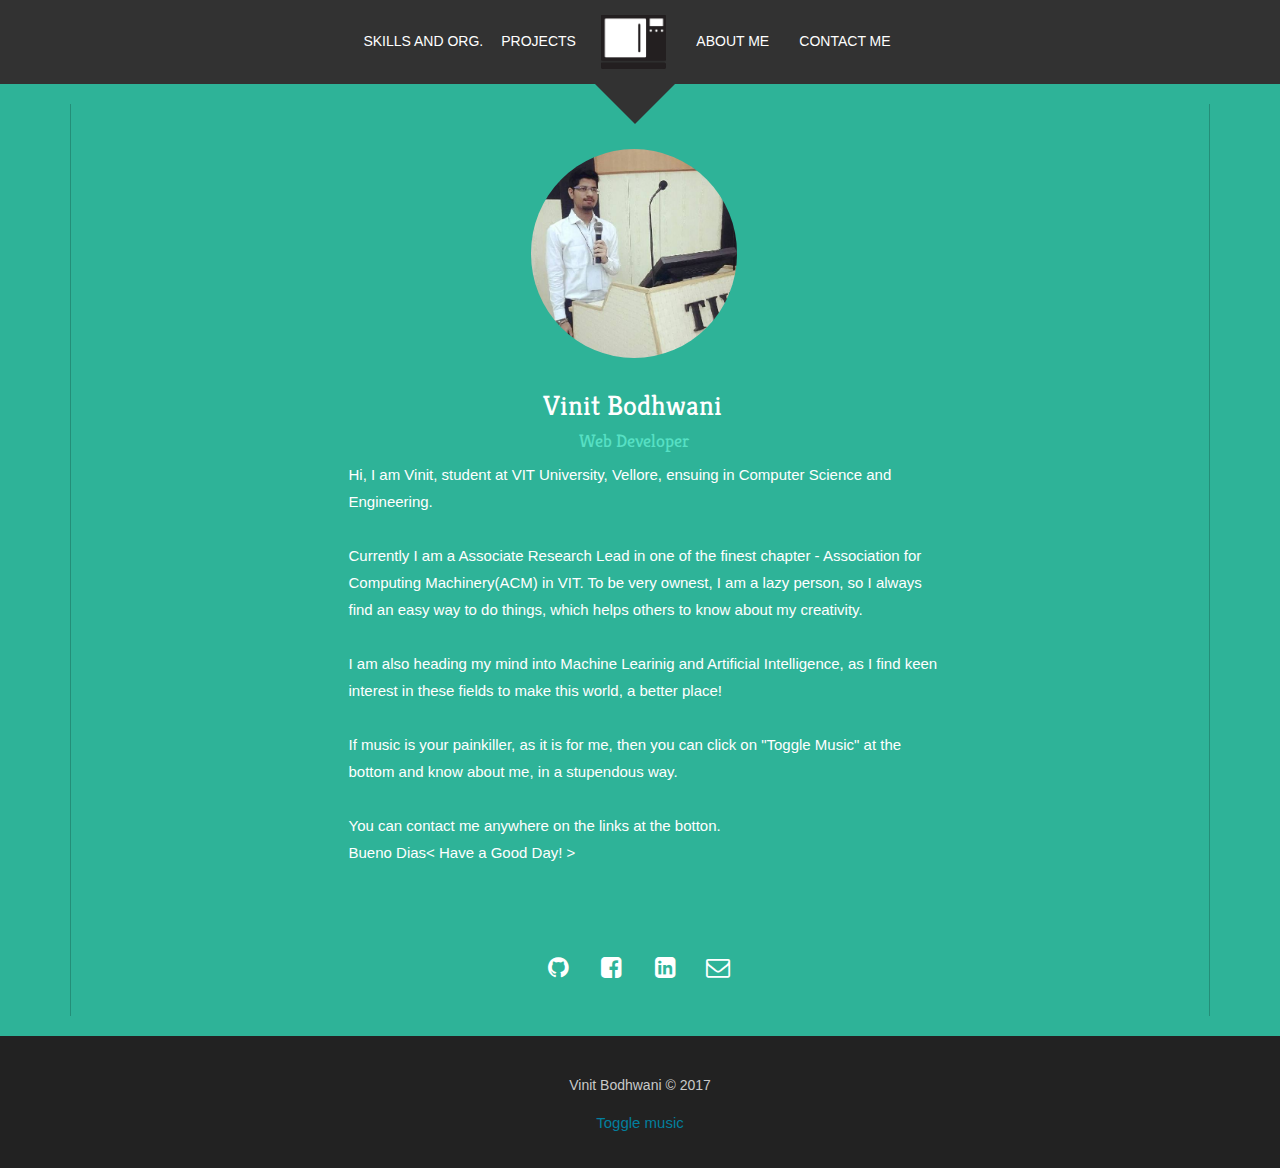
==== index.html @ ac650887 "Script updated" ====
<!DOCTYPE HTML>
<html>
<head>
<title>Vinit Bodhwani</title>
<!-- Bootstrap -->
<link href="css/bootstrap.min.css" rel='stylesheet' type='text/css' />
<link href="css/bootstrap.css" rel='stylesheet' type='text/css' />
<meta name="viewport" content="width=device-width, initial-scale=1">
<meta name="description" content="Vinit Bodhwani is a web developer currently persuing B.Tech degree of CSE in VIt, Vellore .">
<meta name="author" content="Vinit Bodhwani">
<link rel="shortcut icon" href="images/logo.png">

<link href='http://fonts.googleapis.com/css?family=Kreon:300,400,700' rel='stylesheet' type='text/css'>
<link href="css/style.css" rel="stylesheet" type="text/css" media="all" />
<link href="css/equalizer.css" rel="stylesheet" type="text/css" media="all" />
<link rel="stylesheet" href="https://www.w3schools.com/w3css/4/w3.css">

<script type="text/javascript" src="js/jquery.min.js"></script>

<!--Scaling script-->
<script>
	$(function() {
		var pull 		= $('#pull');
			menu 		= $('nav ul');
			menuHeight	= menu.height();
		$(pull).on('click', function(e) {
			e.preventDefault();
			menu.slideToggle();
		});
		$(window).resize(function(){
    		var w = $(window).width();
    		if(w > 320 && menu.is(':hidden')) {
    			menu.removeAttr('style');
    		}
		});
	});
</script>

<!--font-Awesome-->
<link rel="stylesheet" href="fonts/css/font-awesome.min.css">
<!--font-Awesome-->

</head>
<body style="background: #222222;">
<div class="header_bg" id="home"><!-- start header -->
<div class="container">
	<div class="row header text-center specials">
		<div class="h_logo">
			<a href="index.html"><img src="images/logo.png" alt="" class="responsive"/></a>
		</div>
		<nav class="top-nav">
			<ul class="top-nav nav_list">
				<li><a style="margin-left: -40%" href="organizations.html" target="_blank">Skills and Org.</a></li>
				<li><a style="margin-left: -90%" href="projects.html" target="_blank">Projects</a></li>
				<li style="margin-left: -3%"class="logo page-scroll"><a title="MicrowaveSam" href="index.html"><img src="images/logo.png" alt="" class="responsive"/></a></li>
				<li><a href="about.html" target="_blank">About Me</a></li>
				<li class="page-scroll"><a href="contact.html" target="_blank">Contact Me</a></li>
			</ul>
			<a href="#" id="pull"><img src="images/nav-icon.png" title="menu" /></a>
		</nav>
		<div class="clearfix"></div>
	</div>
</div>
</div>

<div class="main_bg"  id="about"><!-- start about us -->
<div class="container">
	<div class="row about">
	<br>
		<div class="col-md-7 about_text" style="float: none; margin: 0 auto; padding-left: % ">
			<img class="w3-circle" style="width:34%; margin-left: 32%" margin="cent" alt="Vinit Bodhwani" src="images/profile.jpg"><br><br>
			<h3 style="margin-left: 34%">Vinit Bodhwani</h3>
			<h4 style="padding-left: 40%">Web Developer </h4>
			<p style="padding-left: 2%; font-size: 100%">Hi, I am Vinit, student at VIT University, Vellore, ensuing in Computer Science and Engineering.<br><br>
			Currently I am a Associate Research Lead in one of the finest chapter - Association for Computing Machinery(ACM) in VIT.
			To be very ownest, I am a lazy person, so I always find an easy way to do things, which helps others to know about my creativity.<br><br>
			I am also heading my mind into Machine Learinig and Artificial Intelligence, as I find keen interest in these fields to make this world, a better place!<br><br>
			If music is your painkiller, as it is for me, then you can click on "Toggle Music" at the bottom and know about me, in a stupendous way.<br><br>
			  You can contact me anywhere on the links at the botton. <br>Bueno Dias< Have a Good Day! ></p>


			<div  class="soc_icons navbar-center" style="margin-top: 5rem;">
				<ul class="list-unstyled text-center">
					<li><a href="https://github.com/bodhwani" target="_blank"><i class="fa fa-github"></i></a></li>
					<!-- <li><a href="https://www.youtube.com/user/microwavesam" target="_blank"><i class="fa fa-youtube-play"></i></a></li> -->
					<li><a href="https://www.facebook.com/profile.php?id=100009652089796" target="_blank"><i class="fa fa-facebook-square"></i></a></li>
					<li><a href="https://www.linkedin.com/in/vinit-bodhwani-1916a7112/" target="_blank"><i class="fa fa-linkedin-square"></i></a></li>
					<li><a href="mailto:vinitbodhwani123@gmail.com" target="_blank"><i class="fa fa-envelope-o"></i></a></li>
				</ul>	
			</div>
		</div>
	</div>
</div>
</div>

<div style="line-height: 1px;" class="footer1_bg"><!-- start footer1 -->
	<div class="container">
		<div class="row  footer">
			<div class="copy text-center">
				<br><p>Vinit Bodhwani © 2017</p>
				<div style="padding-top:%" class="bar-c">
					<div id="bar-1" class="bar"></div>
					<div id="bar-2" class="bar"></div>
					<div id="bar-3" class="bar"></div>
					<div id="bar-4" class="bar"></div>
					<div id="bar-5" class="bar"></div>
					<div id="bar-6" class="bar"></div>
				</div>
				<audio id="background_audio" autoplay loop>
					<source src="docs/wii.mp3" type="audio/mpeg">
				</audio>
				<br><br><br><br><br><br><br><br><br><br><br><br><br><br><br><br><br><br><br><br><br><br><br><br><br>
				<a href="#noscroll" id="mute" style="color: #037f9e;" >Toggle music</a>

			</div>
		</div>		
	</div>
</div>

<!--Google Analytics script-->
<script>
  (function(i,s,o,g,r,a,m){i['GoogleAnalyticsObject']=r;i[r]=i[r]||function(){
  (i[r].q=i[r].q||[]).push(arguments)},i[r].l=1*new Date();a=s.createElement(o),
  m=s.getElementsByTagName(o)[0];a.async=1;a.src=g;m.parentNode.insertBefore(a,m)
  })(window,document,'script','https://www.google-analytics.com/analytics.js','ga');

  ga('create', 'UA-100419481-1', 'auto');
  ga('send', 'pageview');

</script>

<script type="text/javascript" src="js/mute.js"></script>

</body>
</html>
---- css/style.css ----
@font-face {
     font-family: 'open_sansregular';
      src:url('../fonts/OpenSans-Regular-webfont.ttf') format('truetype');
}
body {
	font-family: 'open_sansregular';
	background:#ffffff;
	font-size: 100%;
}
/* start header */
.header_bg{
	background: #323232;
}
.h_logo{
	display: none;
}
/* top-nav */
.top-nav:before,.top-nav:after {
    content: " ";
    display: table;
}
.top-nav:after {
    clear: both;
}
.top-nav {
    *zoom: 1;
    margin: 0;
}
nav {
	width: 100%;
	position: relative;
}
nav ul {
	padding: 0;
	text-align:center;
}
nav li {
	display: inline-block;
	margin: 10px 8px;
}
nav li.active a,nav li  a:hover{
	text-decoration:none;
	color: #2EB398;
}
nav li  a {
	color: #fff;
	display: block;
	text-align: center;
	text-decoration: none;
	padding: 5px;
	text-transform: uppercase;
	font-size: 14px;
	-webkit-transition: all 0.3s ease-in-out;
	-moz-transition: all 0.3s ease-in-out;
	-o-transition: all 0.3s ease-in-out;
	transition: all 0.3s ease-in-out;
}
nav a#pull {
	display: none;
}
.specials {
	position: relative;
}
.specials:after {
	content: '';
	position: absolute;
	width: 0;
	height: 0;
	border: 40px solid #323232;
	border-bottom: 0 solid rgba(0, 0, 0, 0)!important;
	border-right: 40px solid rgba(0, 0, 0, 0)!important;
	border-left: 40px solid rgba(0, 0, 0, 0)!important;
	left: 50%;
	bottom: -40px;
	margin-left: -45px;
}
/*Styles for screen 600px and lower*/
@media screen and (max-width: 768px) {
	nav { 
  		height: auto;
  	}
  	nav ul {
  		width: 100%;
  		display: block;
  		height: auto;
  	}
  	nav li {
  		text-align:left;
  		width: 100%;
  		position: relative;
  		margin: 0;
  	}
  	nav li a {
		border-top: 1px solid #242424;
	}
	nav li:last-child a {
		border-bottom: 1px solid #242424;
		margin-bottom: 20px;		
	}

  	nav a {
	  	text-align: left;
	  	width: 100%;
	  	text-indent: 25px;
  	}
}
/* start slider */
.slider_bg{
	background: #ffffff;
}
.list_imgs li{
	display: block;
}
.list_imgs li img{
	display: inline-block !important;
		margin:60px 0;
}
.wmuSlider {
	height: 100% !important;
	position: relative;
	overflow: hidden;
}
.wmuSlider .wmuSliderWrapper article {
	text-align: center;
	height: 100%;
}
.wmuSlider .wmuSliderWrapper article img {
	max-width: 100%;
	width: auto;
	height: auto;
	display:block;
}
.wmuSliderPagination {
	z-index: 2;
	position: absolute;
	left: 15px;
	bottom: 2%;
	margin: 0;
	padding: 0;
}
.wmuSliderPagination li {
	margin: 0 10px 10px 0;
	list-style-type: none;
	float: left;
}
.wmuSliderPagination a {
	display: block;
	text-indent: -9999px;
	width: 10px;
	height: 10px;
	background:#292929;
	border:1px solid #303030;
	border-radius: 20px;
	-webkit-border-radius: 20px;
	-moz-border-radius: 20px;
	-o-border-radius: 20px;
}
.wmuSliderPagination a.wmuActive {
	background:#2EB398;
	border: 1px solid #24A78C;
}
.slider_text{
	width:50%;
	margin:0 auto;
	text-align: center;
}
.slider_text h2{
	font-family: 'open_sansregular'; 
	text-transform: uppercase;
	color: #202020;
	font-size: 3em;
	padding: 4% 0 4%;
}
.wmu_btn a{
	font-size: 13px;
	text-transform:uppercase;
	color:#191919;
	border: 1px solid #101010;
	padding: 15px 40px;
	display: inline-block;
	border-radius: 2px;
	-webkit-border-radius: 2px;
	-moz-border-radius: 2px;
	-o-border-radius: 2px;
	-webkit-transition: color .2s linear,background .2s linear;
	-moz-transition: color .2s linear,background .2s linear;
	-o-transition: color .2s linear,background .2s linear;
	transition: color .2s linear,background .2s linear;
}
.wmu_btn a:hover{
	border: 1px solid #C55151;
	background: #EA6060;
	color: #ffffff;
}
/* start about us */
.main_bg{
	background: #2EB398;
}
.about{
	margin:20px 0;
	padding: 2% 2%;
	border-left: 1px solid #248E78;
	border-right: 1px solid #248E78;
}
.about_img img{
	width: 100%;
}
.about_text h3{
	font-family: 'Kreon', serif;
	font-size: 28px;
	color: #ffffff;
	text-transform: capitalize;
}
.about_text h4{
	font-family: 'Kreon', serif;
	font-size: 18px;
	color: #57E0C4;
	text-transform: capitalize;
}
.about_text p{
	font-size: 13px;
	color: #ffffff;
	line-height: 1.8em;
}
/* start soc_icons */
.soc_icons ul{
	margin-bottom: 0;
}
.soc_icons ul li{
	display:inline-block;
	margin-left: -3px;
}
.soc_icons ul li a{
	color:#ffffff;
	font-size: 24px;
	display: block;
}
.soc_icons ul li a i{
	line-height: 52px;
	width: 52px;
	height: 52px;	
	-webkit-transition: all 0.3s ease-in-out;
	-moz-transition: all 0.3s ease-in-out;
	-o-transition: all 0.3s ease-in-out;
	transition: all 0.3s ease-in-out;
}
.soc_icons ul li a i.fa-github-square {
	background: #0D2636;
}
.soc_icons ul li a i.fa-youtube-play {
	background: #e52d27;
}
.soc_icons ul li a i.fa-facebook {
	background: #3660A0;
}
.soc_icons ul li a i.fa-twitter {
	background: #2CAAE1;
}
.soc_icons ul li a i.fa-google-plus {
	background: #DD5644;
}
.soc_icons ul li a i.fa-pinterest {
	background: #CC2B27;
}
.soc_icons ul li a i.fa-linkedin {
	background: #0A6C9B;
}
.soc_icons ul li a i.fa-dribbble {
	background: #EF558F;
}
.soc_icons ul li a i.fa-get-pocket {
	background: #3FA9F5
}
.soc_icons ul li a i:hover{
	background: #323232;
}
/* start footer */
.footer_bg{
	background: #353535;
	
}
.footer{
	padding: 4%;
}
.contact_left h3{
	font-family: 'Kreon', serif;
	font-size: 24px;
	color: #ffffff;
	text-transform: capitalize;
}
.contact_left p{
	font-size: 14px;
	color: #999999;
	line-height: 1.5em;
}
.contact_left form input[type="text"],.contact_left form textarea{
	font-family: 'open_sansregular';
	margin:20px 0;
	box-shadow: none;
	border: 1px solid #303030;
	background:#454545;
	color: #9C9C9C;
	line-height:1.8em;
	display: block;
	width: 100%;
	padding: 6px 12px;
	font-size: 14px;
	outline:none;
	-webkit-appearance:none;
	transition: border-color 0.3s;
	-o-transition: border-color 0.3s;
	-ms-transition: border-color 0.3s;
	-moz-transition: border-color 0.3s;
	-webkit-transition: border-color 0.3s;
}
.contact_left form textarea{
	resize: none;
	height: 160px;
}
.contact_left form input[type="text"]:focus,.contact_left form textarea:focus{
	border: 1px solid #2EB398;	
}
.contact_left form input[type="text"]:hover,.contact_left form textarea:hover{
	border-color: #2EB398;
}
.contact_right {
	margin-top: 8%;
}
.contact_right p{
	color: #c9c9c9;
	font-size: 13px;
	line-height: 1.8em;
	margin: 5px 0 0;
	text-align: justify;
}
.contact_right span{
	color: #ffffff;
	font-size: 14px;
	-webkit-text-stroke: 0.2px;
}
.address li{
	display: block;
	margin: 10px  0;
}
.address li i{
	color:#2EB398;
	font-size: 20px;
	vertical-align: middle;
}
.address{
	margin-top: 20px;
}
.address li span{
	color: #f0f0f0;
	font-size: 14px;
	margin-left: 15px;
}
.address li a{
	color: #f0f0f0;
	font-size: 14px;
	margin-left: 8px;
	-webkit-transition: all 0.3s ease-in-out;
	-moz-transition: all 0.3s ease-in-out;
	-o-transition: all 0.3s ease-in-out;
	transition: all 0.3s ease-in-out;
}
.address li a:hover{
	text-decoration:none;
	color:#2EB398;
}
.contact_left form input[type="submit"] {
	font-family: 'open_sansregular';
	-webkit-appearance: none;
	cursor: pointer;
	outline: none;
	background: #2EB398;
	text-transform: uppercase;
	font-weight: 100;
	border: none;
	color: #ffffff;
	padding: 14px 24px;
	font-size: 13px;
	-webkit-transition: all 0.3s ease-in-out;
	-moz-transition: all 0.3s ease-in-out;
	-o-transition: all 0.3s ease-in-out;
	transition: all 0.3s ease-in-out;
}
.contact_left form input[type="submit"]:hover{
	background: #2B9C85;
}
/* start footer */
.footer1_bg{
	background: #222222;
	
}
.copy p{
	color: #c9c9c9;
	font-size: 14px;
	line-height: 0.3em;
}
.copy p a{
	color:#2EB398;
	-webkit-transition: all 0.3s ease-in-out;
	-moz-transition: all 0.3s ease-in-out;
	-o-transition: all 0.3s ease-in-out;
	transition: all 0.3s ease-in-out;
}
.copy p a:hover{
	color: #c9c9c9;
	text-decoration: none;
}
/**********/
#toTop {
	display: none;
	text-decoration: none;
	position: fixed;
	bottom: 10px;
	right: 10px;
	overflow: hidden;
	width: 32px;
	height: 32px;
	border: none;
	text-indent: 100%;
	background: url(../images/arrow_up.png) no-repeat center;
}
/* start portfolio  */

h2.style{
	font-family: 'Kreon', serif;
	display: block;
	font-size: 26px;
	background: #2EB398;
	padding: 15px;
	color: #ffffff;
	margin: 4% 0;
}
.grids_of_4 {
	margin-top: 2%;
}
.images_1_of_4 h3 a{
	font-family: 'Kreon', serif;
	display: block;
	text-transform: capitalize;
	font-size: 20px;
	color: #3b3b3b;
	-webkit-transition: all 0.3s ease-in-out;
	-moz-transition: all 0.3s ease-in-out;
	-o-transition: all 0.3s ease-in-out;
	transition: all 0.3s ease-in-out;
}
.images_1_of_4 h3 a:hover{
	text-decoration: none;
	color:#2EB398;
}
.images_1_of_4 h4 a{
	font-family: 'Kreon', serif;
	font-style: italic;
	line-height: 1.5em;
	font-size: 16px;
	color:#2EB398;
	text-transform: capitalize;
	-webkit-transition: all 0.3s ease-in-out;
	-moz-transition: all 0.3s ease-in-out;
	-o-transition: all 0.3s ease-in-out;
	transition: all 0.3s ease-in-out;
}
.images_1_of_4 h4 a:hover{
	text-decoration: none;
	color: #323232;
}
/* start blog */
.blog{
	background: #ffffff;
	margin: 15px 0;
}
.main{
	padding: 4%;
}
.para {
	font-size: 13px;
	line-height: 1.8em;
	color: #323232;
}
.blog_left{
	display: block;
}
.blog_img{
	margin: 15px 0;
}
.blog_left h4 a{
	font-family: 'Kreon', serif;
	display: block;
	text-transform: capitalize;
	font-size: 22px;
	color: #3b3b3b;
	-webkit-transition: all 0.3s ease-in-out;
	-moz-transition: all 0.3s ease-in-out;
	-o-transition: all 0.3s ease-in-out;
	transition: all 0.3s ease-in-out;
}
.blog_left h4 a:hover{
	text-decoration: none;
	color: #2EB398;
}
.blog_list ul li{
	display:inline-block;
	margin-left: 10px;
}
.blog_list ul li:first-child{
	margin-left: 0;
}
.blog_list li a{
	display: block;
	padding: 4px 8px;
	color: #b6b6b6;
	text-transform: capitalize;
}
.blog_list ul li i{
	font-size: 15px;
	color: #2EB398;
}
.blog_list li span{
	font-family: 'Kreon', serif;
	padding-left:10px;
	font-size: 15px;
	color: #5a5a5a;
}
.blog_list li a:hover,.blog_list li a span:hover{
	color: #2EB398;
	text-decoration: none;
}
.b_left a{
	font-size: 14px;
	color: #323232;
}
.b_left a span{
	margin-left: 5px;
}
.b_left a:hover{
	color: #2EB398;
	text-decoration: none;	
}
/* start read_more */
.read_more{
	margin: 4% 0;
}
.read_more.btm{
	margin-bottom: 8%;
}
.read_more a{
	background: #2EB398;
	text-transform: uppercase;
	font-weight: 100;
	border: none;
	color: #ffffff;
	padding: 12px 24px;
	font-size: 13px;
	-webkit-transition: all 0.3s ease-in-out;
	-moz-transition: all 0.3s ease-in-out;
	-o-transition: all 0.3s ease-in-out;
	transition: all 0.3s ease-in-out;
}
.read_more a:hover{
	text-decoration:none;
	background: #2B9C85;
}
.blog_right{
	margin-top: 15px;
}
.blog_right h4{
	font-family: 'Kreon', serif;
	text-transform: capitalize;
	font-size: 2em;
	color: #3b3b3b;
	margin-bottom: 15px;
}
/* start ads_nav */
.ads_nav li{
	float: left;
	width: 46.333333%;
	margin:0 0 15px 15px;
}
.ads_nav li:nth-child(2),.ads_nav li:nth-child(4){
	margin-left: 0;
}
.ads_nav li a{
	display: block;
	-webkit-transition: all 0.3s ease-in-out;
	-moz-transition: all 0.3s ease-in-out;
	-o-transition: all 0.3s ease-in-out;
	transition: all 0.3s ease-in-out;
}
.ads_nav li a img{
	width: 100%;
}
.ads_nav li a:hover{
	zoom: 1;
	filter: alpha(opacity=50);
	opacity: 0.7;
	-webkit-transition: opacity .15s ease-in-out;
	-moz-transition: opacity .15s ease-in-out;
	-ms-transition: opacity .15s ease-in-out;
	-o-transition: opacity .15s ease-in-out;
	transition: opacity .15s ease-in-out;
}
/* start tag_nav */
.tag_nav {
	margin: 8% 0;
}
.tag_nav li{
	margin:10px 5px 0 0;
	display: inline-block;
}
.tag_nav li a{
	display: block;
	text-transform: capitalize;
	background: #3b3b3b;
	color: #ffffff;
	font-size: 13px;
	padding: 8px 14px;
	border-radius: 2px;
	-webkit-border-radius: 2px;
	-moz-border-radius: 2px;
	-o-border-radius: 2px;
	-webkit-transition: all 0.3s ease-in-out;
	-moz-transition: all 0.3s ease-in-out;
	-o-transition: all 0.3s ease-in-out;
	transition: all 0.3s ease-in-out;
}
.tag_nav li.active a,.tag_nav li a:hover{
	background: #2EB398;
	color: #ffffff;
	text-decoration:none;
}
/* start Social Likes */
.social_network_likes {
	text-align: center;
}
.social_network_likes li{
	width: 24.33333%;
	display: inline-block;
	margin-left: -4px;
}
.social_network_likes li:first-child{
	margin-left: 0;
}
.social_network_likes li a{
	display:block;
	color:#FFF;
	font-size: 1.5em;
	text-transform:capitalize;
	-webkit-transition: all 0.3s ease-in-out;
	-moz-transition: all 0.3s ease-in-out;
	-o-transition: all 0.3s ease-in-out;
	transition: all 0.3s ease-in-out;	
}
.social_network_likes li a p{
	padding:10px 0 5px;
	font-size: 14px;
}
.social_network_likes li a span{
	display:block;
	font-size: 24px;
}
.social_network_likes li a div.followers{
	border-bottom:1px solid #FFFFFF;
}
.social_network_likes li a:hover{
	text-decoration: none;
}
.social_network_likes li:first-child a {
	border-left:none;
}
.social_network_likes li a.tweets{
	background:#34CCFF;
}
.social_network_likes li a.tweets:hover{
  background:#2DC0F1;
}
.social_network_likes li a.facebook-followers{
	background:#3B5A99;
}
.social_network_likes li a.facebook-followers:hover{
	background:#33518D;
}
.social_network_likes li a.email{
	background:#27c1b9;
}
.social_network_likes li a.email:hover{
  background:#0BB1A8;
}
.social_network_likes li a.dribble{
	background:#EB4D89;
}
.social_network_likes li a.dribble:hover{
  background:#E04580;
}
.social_network_likes li a div.social_network{
	padding:15px 0 10px;
}
.social_network i{
	width:45px;
	height:45px;
	display:block;
	background:url(../images/social-icons.png) no-repeat;	
	margin:0 auto;
}
.social_network i.twitter-icon{
	background-position: 0px 0px;
}
.social_network i.facebook-icon{
	background-position: -47px 0px;
}
.social_network i.email-icon{
	background-position: -104px 0px;
}
.social_network i.dribble-icon{
	background-position: -156px 0px;
}
/* start news_letter */
.news_letter{
	margin: 8% 0;
}
.news_letter form input[type="text"]{
	font-family: 'open_sansregular';
	font-weight:100;
	padding: 10px;
	display: block;
	width: 100%;
	background: #ffffff;
	outline: none;
	color: #555555;
	font-size: 13px;
	border: 1px solid #DADADA;
	-webkit-appearance: none;
}
.news_letter form span{
	position: relative;
	z-index: 1;
}
.news_letter form input[type="submit"]{
	margin-top:20px;
	font-family: 'open_sansregular';
	-webkit-appearance: none;
	cursor: pointer;
	outline: none;
	background: #2EB398;
	text-transform: uppercase;
	font-weight: 100;
	border: none;
	color: #ffffff;
	padding: 14px 24px;
	font-size: 13px;
	-webkit-transition: all 0.3s ease-in-out;
	-moz-transition: all 0.3s ease-in-out;
	-o-transition: all 0.3s ease-in-out;
	transition: all 0.3s ease-in-out;
}
.news_letter form input[type="submit"]:hover{
	background: #2B9C85;
}
/* details */
.details{
	margin-bottom: 3%;
}
/***** Media Quries *****/
@media only screen and (max-width: 1440px) and (min-width: 240px)  {
	.wrap{
		width:95%;
	}
}
@media only screen and (max-width:1366px){

}
@media only screen and (max-width:1280px){

}
@media only screen and (max-width:1024px){
	.soc_icons ul li a {
		font-size: 20px;
	}
	.soc_icons ul li a i {
		line-height: 44px;
		width: 44px;
		height: 44px;
	}
}
@media only screen and (max-width:768px){
	nav {
		border-bottom: 0;
	}
	nav ul {
		display: none;
		height: auto;
	}
	nav a#pull {
		display: block;
		width: 100%;
		position: relative;
		color: #F26D7D;
		text-align: right;
	}
	nav a#pull:after {
		content:"";
		background: url('nav-icon.png') no-repeat;
		width: 30px;
		height: 30px;
		display: inline-block;
		position: absolute;
		right: 15px;
		top: 10px;
	}
	nav a#pull img{
		margin-right:2%;
	}
	.navicon {
		top: 30px;
		left: 30px;
	}
	.header_bg {

	}
	.logo{
		display: none;
	}
	.h_logo{
		display: block;
		position: absolute;
		left: 45%;
		top:15px;
		z-index: 999;
	}
	.specials {
		padding: 34px 10px;
	}
	 nav li a {
	 	padding:10px 10px;
	 	text-align:left;
	 }
	 .nav_list{
	 	margin-top: 40px;
	 }
	 .contact_right {
		margin-top: 14%;
	}
	.images_1_of_4 img{
		width:100%;
	}
	.images_1_of_4 h3{
		margin: 10px 0 0;
	}
	.images_1_of_4 p{
		margin: 0;
	}
	.images_1_of_4 h4{
		margin: 0 0 20px;
	}
}
@media only screen and (max-width: 640px) {
	h2.style {
		font-size: 22px;
	}
	.blog_left h4 a {
		font-size: 18px;
	}
	.blog_list{
		float:none !important;
	}
	.b_left{
		float:none !important;
	}
	.blog_list li a {
		padding: 4px 2px;
	}
	.contact_right {
		margin-top: 18%;
	}
}
@media only screen and (max-width: 480px) {
	.navicon {
		top: 20px;
		left: 20px;
	}
	.h_logo {
		left: 40.333%;
	}
}
@media only screen and (max-width: 320px) {
	.h_logo {
		left: 36.333%;
	}
	nav li {
		display: block;
		float: none;
		width: 100%;
	}
	nav li a {
		border-bottom: 1px solid #576979;
	}
	.navicon {
		top: 10px;
		left: 10px;
	}
	.main {
		padding: 2%;
		margin-top: 10%;
	}
	.blog_list ul li{
		margin-left: 0;
	}
	.blog_list li span {
		padding-left: 5px;
	}
	.blog_left h4 a {
		line-height: 1.5em;
	}
	.contact_right {
		margin-top: 28%;
	}
	.about {
		padding: 2% 0%;
	}
	.soc_icons ul li a {
		font-size: 16px;
	}
	.soc_icons ul li a i {
		line-height: 40px;
		width: 40px;
		height: 40px;
	}
}

#heart{
	color: #E91E63;
}

.spacing{
	color: #24A68C;
	margin-top: 5rem;
}
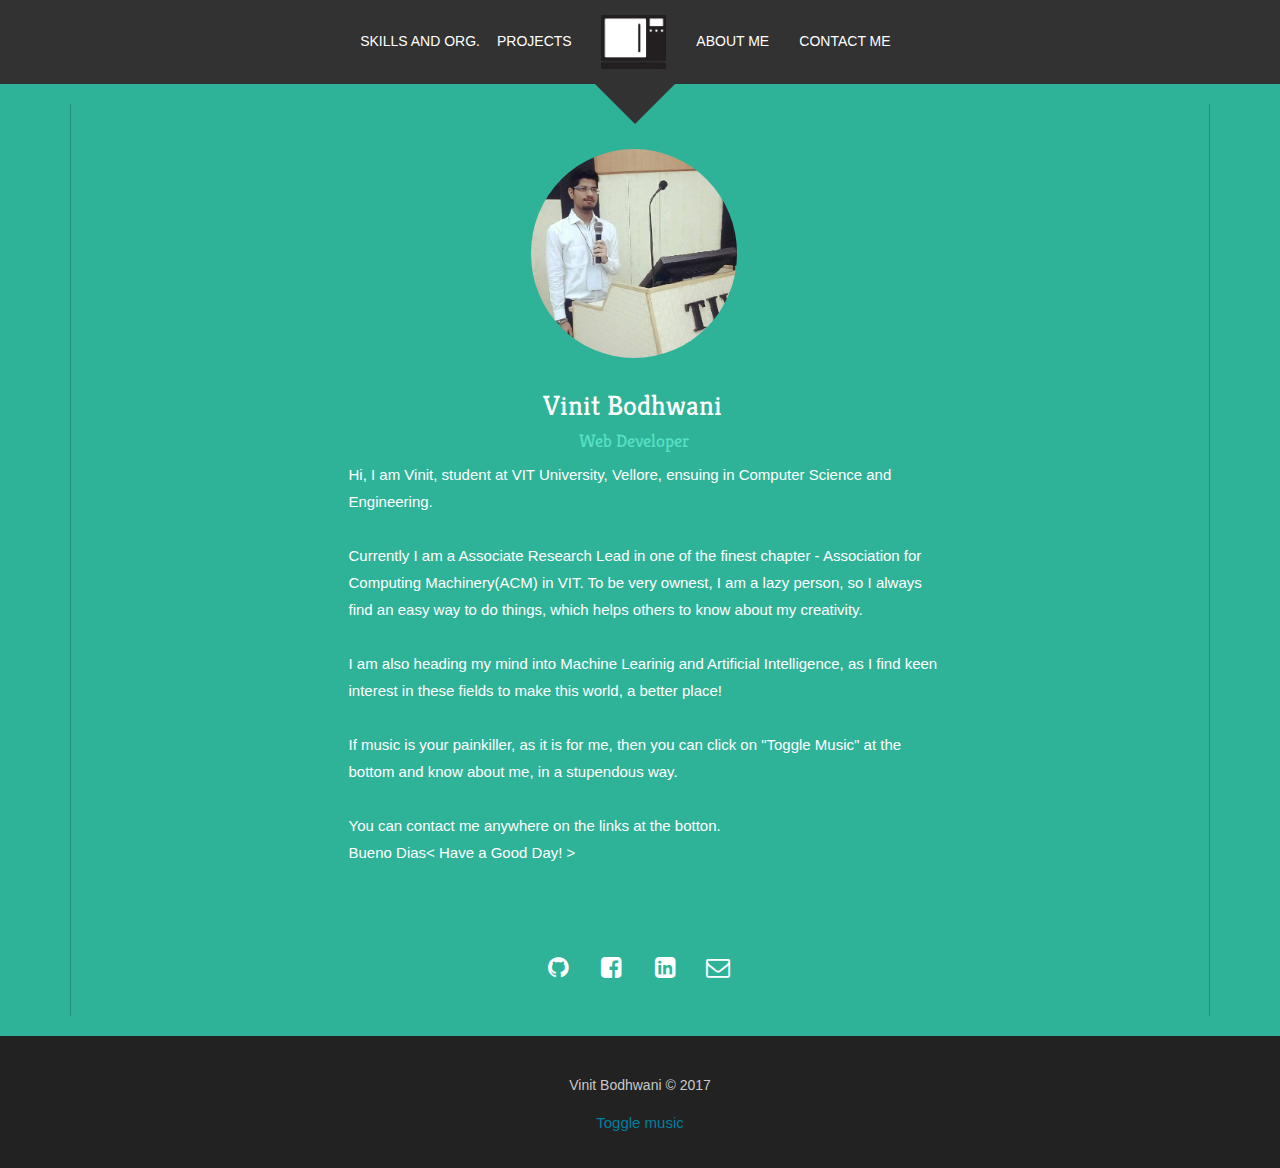
==== commit 3e5c3e3b: "Add mediaQuery" ====
--- a/index.html
+++ b/index.html
@@ -39,6 +39,58 @@
 <!--font-Awesome-->
 <link rel="stylesheet" href="fonts/css/font-awesome.min.css">
 <!--font-Awesome-->
+<style type="text/css">
+@media screen and (min-width: 320px){
+	h3#name{
+		margin-left: 24%;
+		
+	}
+	h4#field{
+		padding-left: 30%;
+	}
+	a#skillOrg{
+		
+
+	}
+}
+@media screen and (min-width: 770px){
+	h3#name{
+		margin-left: 36%;
+		
+	}
+	h4#field{
+		padding-left: 41%;
+	}
+	a#skillOrg{
+		margin-left: -40%;
+	}
+	a#projects{
+		
+		margin-left: -90%;
+	}
+}
+@media screen and (min-width: 992px){
+	h3#name{
+		margin-left: 34%;
+		
+	}
+	h4#field{
+		padding-left: 40%;
+	}
+	a#skillOrg{
+		
+		margin-left: -45%;
+	}
+	a#projects{
+		
+		margin-left: -100%;
+	}
+}
+
+</style>
+
+
+
 
 </head>
 <body style="background: #222222;">
@@ -50,8 +102,8 @@
 		</div>
 		<nav class="top-nav">
 			<ul class="top-nav nav_list">
-				<li><a style="margin-left: -40%" href="organizations.html" target="_blank">Skills and Org.</a></li>
-				<li><a style="margin-left: -90%" href="projects.html" target="_blank">Projects</a></li>
+				<li  ><a id="skillOrg" href="organizations.html" target="_blank">Skills and Org.</a></li>
+				<li><a id="projects" href="projects.html" target="_blank">Projects</a></li>
 				<li style="margin-left: -3%"class="logo page-scroll"><a title="MicrowaveSam" href="index.html"><img src="images/logo.png" alt="" class="responsive"/></a></li>
 				<li><a href="about.html" target="_blank">About Me</a></li>
 				<li class="page-scroll"><a href="contact.html" target="_blank">Contact Me</a></li>
@@ -69,8 +121,8 @@
 	<br>
 		<div class="col-md-7 about_text" style="float: none; margin: 0 auto; padding-left: % ">
 			<img class="w3-circle" style="width:34%; margin-left: 32%" margin="cent" alt="Vinit Bodhwani" src="images/profile.jpg"><br><br>
-			<h3 style="margin-left: 34%">Vinit Bodhwani</h3>
-			<h4 style="padding-left: 40%">Web Developer </h4>
+			<h3 id="name" >Vinit Bodhwani</h3>
+			<h4 id="field" >Web Developer </h4>
 			<p style="padding-left: 2%; font-size: 100%">Hi, I am Vinit, student at VIT University, Vellore, ensuing in Computer Science and Engineering.<br><br>
 			Currently I am a Associate Research Lead in one of the finest chapter - Association for Computing Machinery(ACM) in VIT.
 			To be very ownest, I am a lazy person, so I always find an easy way to do things, which helps others to know about my creativity.<br><br>
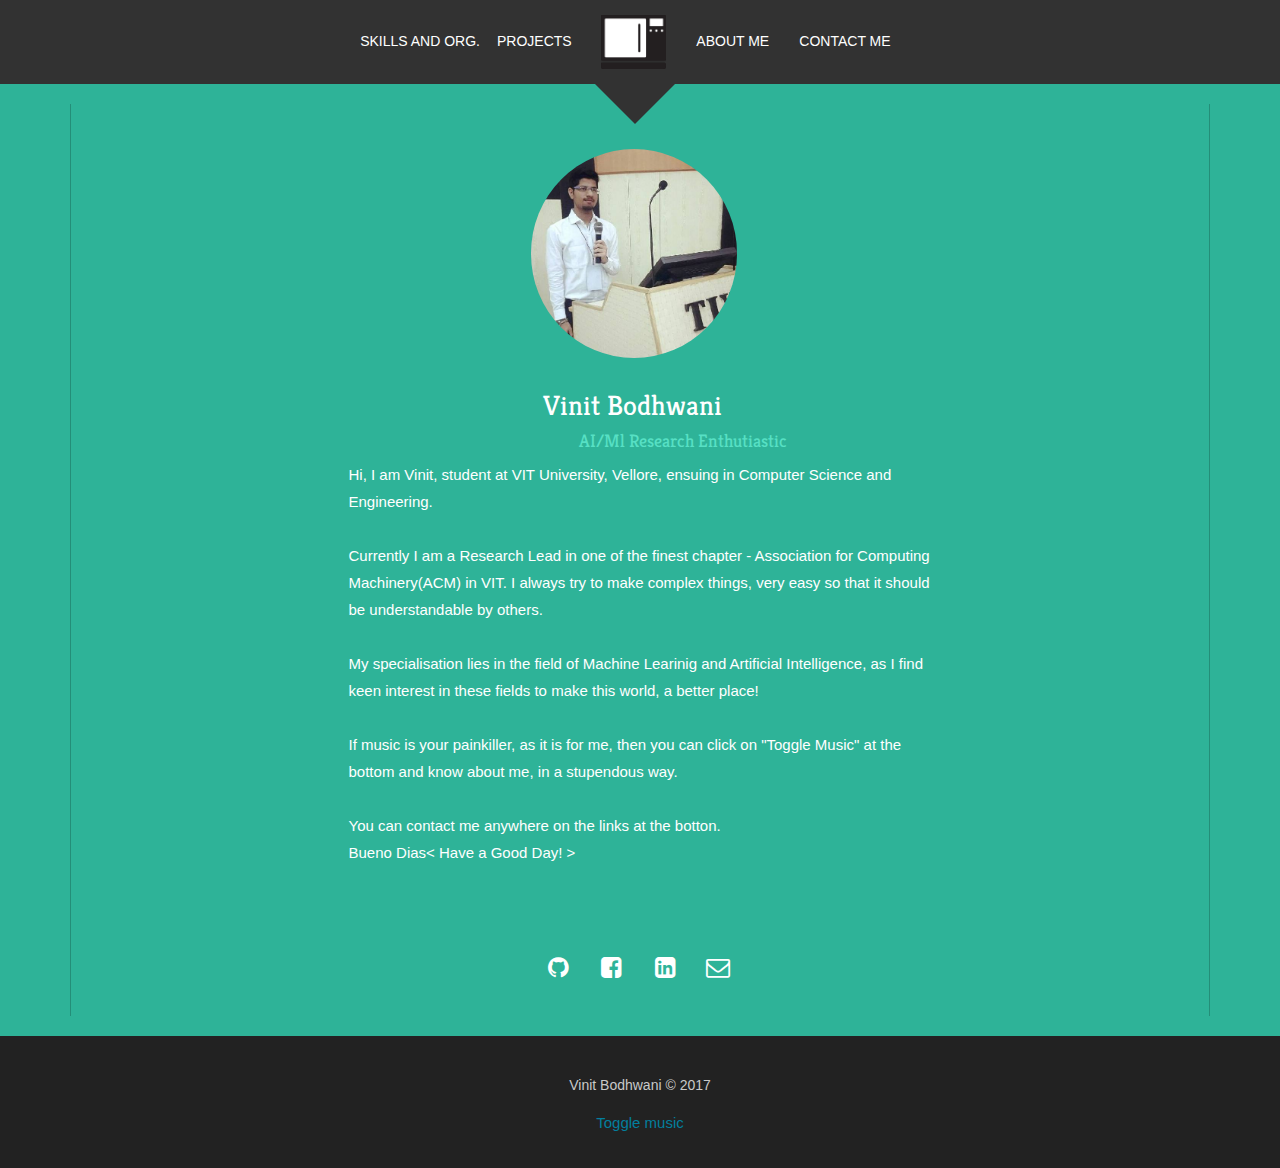
==== commit aa91cdbe: "Update skills+projects" ====
--- a/index.html
+++ b/index.html
@@ -42,11 +42,25 @@
 <style type="text/css">
 @media screen and (min-width: 320px){
 	h3#name{
-		margin-left: 24%;
-		
-	}
-	h4#field{
-		padding-left: 30%;
+		margin-left: 20%;
+		
+	}
+	h4#field{
+		padding-left: 29%;
+	}
+	a#skillOrg{
+		
+
+	}
+}
+@media screen and (min-width: 500px){
+	h3#name{
+		margin-left: 29%;
+
+		
+	}
+	h4#field{
+		padding-left: 35%;
 	}
 	a#skillOrg{
 		
@@ -122,11 +136,11 @@
 		<div class="col-md-7 about_text" style="float: none; margin: 0 auto; padding-left: % ">
 			<img class="w3-circle" style="width:34%; margin-left: 32%" margin="cent" alt="Vinit Bodhwani" src="images/profile.jpg"><br><br>
 			<h3 id="name" >Vinit Bodhwani</h3>
-			<h4 id="field" >Web Developer </h4>
+			<h4 id="field" >AI/Ml Research Enthutiastic </h4>
 			<p style="padding-left: 2%; font-size: 100%">Hi, I am Vinit, student at VIT University, Vellore, ensuing in Computer Science and Engineering.<br><br>
-			Currently I am a Associate Research Lead in one of the finest chapter - Association for Computing Machinery(ACM) in VIT.
-			To be very ownest, I am a lazy person, so I always find an easy way to do things, which helps others to know about my creativity.<br><br>
-			I am also heading my mind into Machine Learinig and Artificial Intelligence, as I find keen interest in these fields to make this world, a better place!<br><br>
+			Currently I am a Research Lead in one of the finest chapter - Association for Computing Machinery(ACM) in VIT.
+			I always try to make complex things, very easy so that it should be understandable by others.<br><br>
+			My specialisation lies in the field of Machine Learinig and Artificial Intelligence, as I find keen interest in these fields to make this world, a better place!<br><br>
 			If music is your painkiller, as it is for me, then you can click on "Toggle Music" at the bottom and know about me, in a stupendous way.<br><br>
 			  You can contact me anywhere on the links at the botton. <br>Bueno Dias< Have a Good Day! ></p>
 
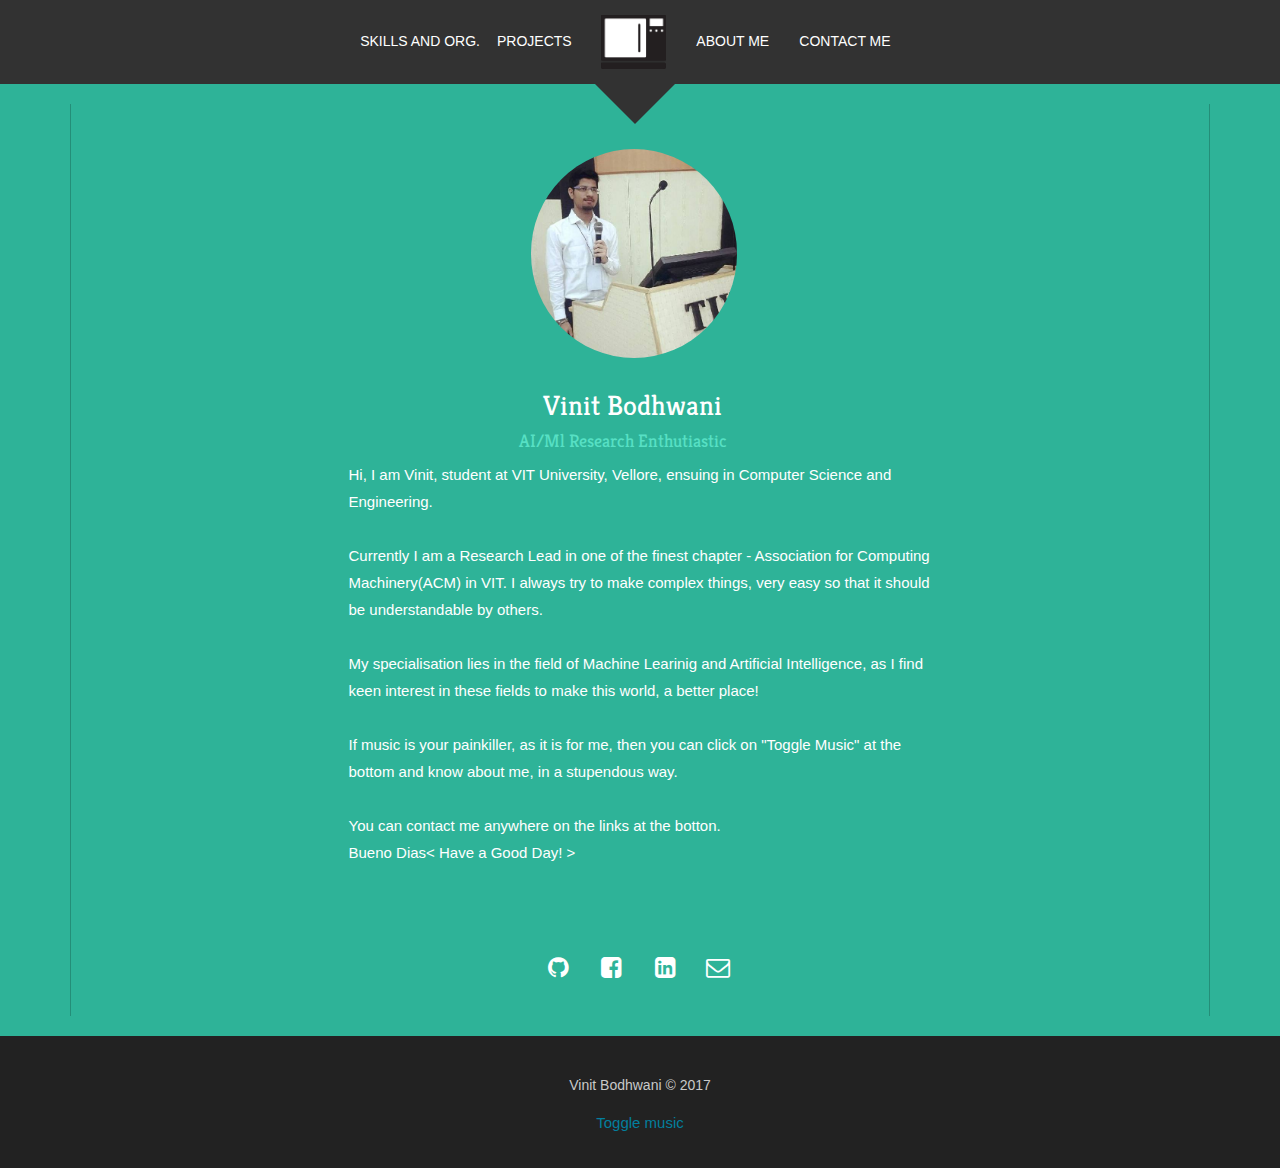
==== commit ae963e94: "Correct Alignment" ====
--- a/index.html
+++ b/index.html
@@ -136,7 +136,7 @@
 		<div class="col-md-7 about_text" style="float: none; margin: 0 auto; padding-left: % ">
 			<img class="w3-circle" style="width:34%; margin-left: 32%" margin="cent" alt="Vinit Bodhwani" src="images/profile.jpg"><br><br>
 			<h3 id="name" >Vinit Bodhwani</h3>
-			<h4 id="field" >AI/Ml Research Enthutiastic </h4>
+			<h4 id="field" style="padding-left: 30%;" >AI/Ml Research Enthutiastic </h4>
 			<p style="padding-left: 2%; font-size: 100%">Hi, I am Vinit, student at VIT University, Vellore, ensuing in Computer Science and Engineering.<br><br>
 			Currently I am a Research Lead in one of the finest chapter - Association for Computing Machinery(ACM) in VIT.
 			I always try to make complex things, very easy so that it should be understandable by others.<br><br>
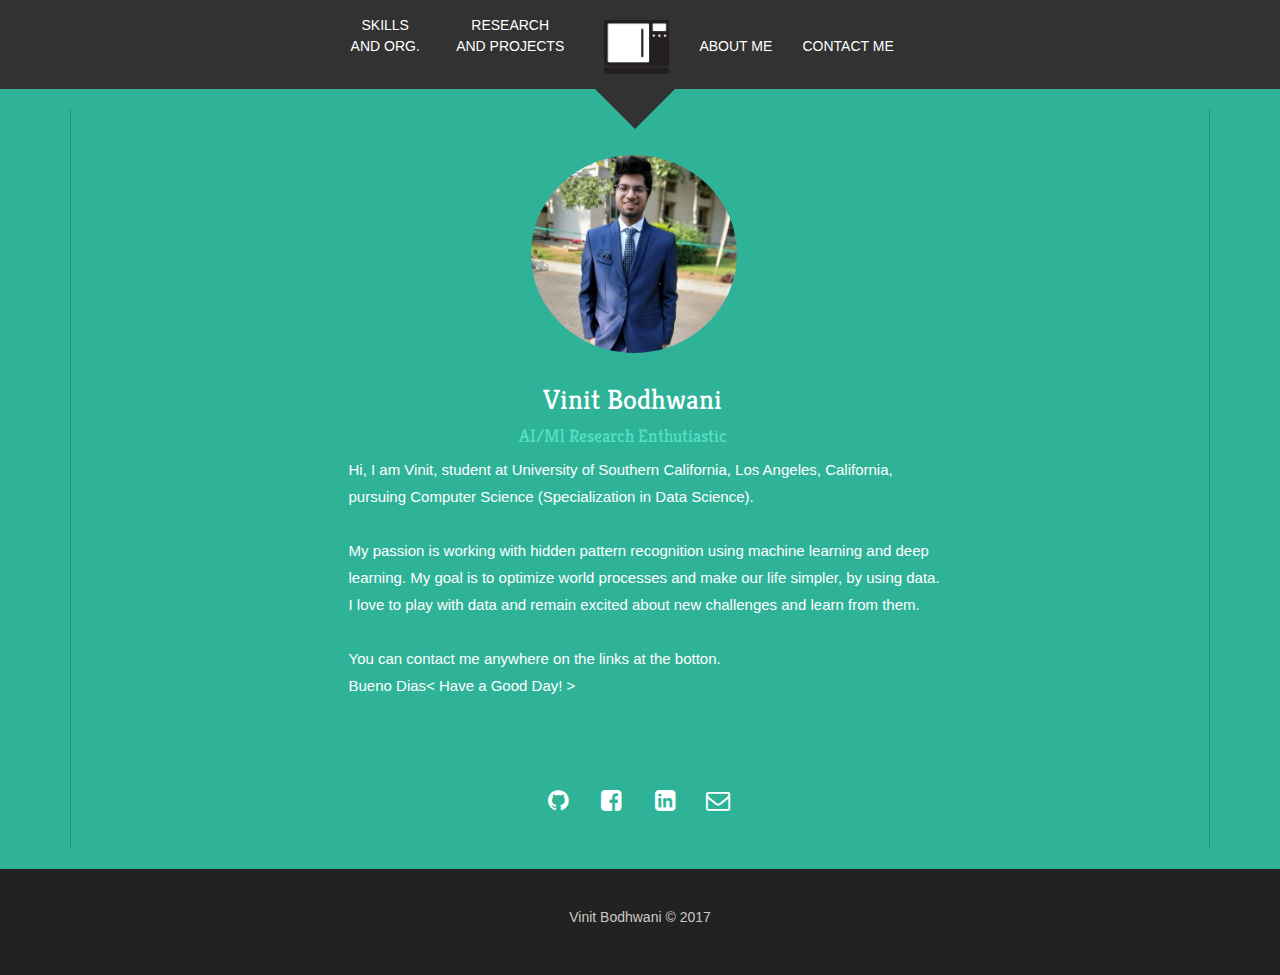
==== commit 2906ea92: "Website update" ====
--- a/index.html
+++ b/index.html
@@ -93,13 +93,14 @@
 	}
 	a#skillOrg{
 		
-		margin-left: -45%;
+		margin-left: -90%;
 	}
 	a#projects{
 		
-		margin-left: -100%;
-	}
-}
+		margin-left: -50%;
+	}
+}
+
 
 </style>
 
@@ -116,11 +117,11 @@
 		</div>
 		<nav class="top-nav">
 			<ul class="top-nav nav_list">
-				<li  ><a id="skillOrg" href="organizations.html" target="_blank">Skills and Org.</a></li>
-				<li><a id="projects" href="projects.html" target="_blank">Projects</a></li>
-				<li style="margin-left: -3%"class="logo page-scroll"><a title="MicrowaveSam" href="index.html"><img src="images/logo.png" alt="" class="responsive"/></a></li>
-				<li><a href="about.html" target="_blank">About Me</a></li>
-				<li class="page-scroll"><a href="contact.html" target="_blank">Contact Me</a></li>
+				<li  ><a id="skillOrg" href="organizations.html"  >Skills <br>and Org.</a></li>
+				<li><a id="projects" href="projects.html"  >research <br> and projects</a></li>
+				<li style="margin-left: -1%"class="logo page-scroll"><a title="MicrowaveSam" href="index.html"><img src="images/logo.png" alt="" class="responsive"/></a></li>
+				<li><a href="about.html"  >About Me</a></li>
+				<li class="page-scroll"><a href="contact.html"  >Contact Me</a></li>
 			</ul>
 			<a href="#" id="pull"><img src="images/nav-icon.png" title="menu" /></a>
 		</nav>
@@ -134,14 +135,14 @@
 	<div class="row about">
 	<br>
 		<div class="col-md-7 about_text" style="float: none; margin: 0 auto; padding-left: % ">
-			<img class="w3-circle" style="width:34%; margin-left: 32%" margin="cent" alt="Vinit Bodhwani" src="images/profile.jpg"><br><br>
+			<img class="w3-circle" style="width:34%; margin-left: 32%" margin="cent" alt="Vinit Bodhwani" src="images/vinit2.png"><br><br>
 			<h3 id="name" >Vinit Bodhwani</h3>
 			<h4 id="field" style="padding-left: 30%;" >AI/Ml Research Enthutiastic </h4>
-			<p style="padding-left: 2%; font-size: 100%">Hi, I am Vinit, student at VIT University, Vellore, ensuing in Computer Science and Engineering.<br><br>
-			Currently I am a Research Lead in one of the finest chapter - Association for Computing Machinery(ACM) in VIT.
-			I always try to make complex things, very easy so that it should be understandable by others.<br><br>
-			My specialisation lies in the field of Machine Learinig and Artificial Intelligence, as I find keen interest in these fields to make this world, a better place!<br><br>
-			If music is your painkiller, as it is for me, then you can click on "Toggle Music" at the bottom and know about me, in a stupendous way.<br><br>
+			<p style="padding-left: 2%; font-size: 100%">Hi, I am Vinit, student at University of Southern California, Los Angeles, California, pursuing Computer Science (Specialization in Data Science).<br><br>
+			My passion is working with hidden pattern recognition using machine learning and deep learning. My goal is to optimize world processes and make our life simpler, by using data.
+			I love to play with data and remain excited about new challenges and learn from them. 
+			<br><br>
+			<!-- If music is your painkiller, as it is for me, then you can click on "Toggle Music" at the bottom and know about me, in a stupendous way.<br><br> -->
 			  You can contact me anywhere on the links at the botton. <br>Bueno Dias< Have a Good Day! ></p>
 
 
@@ -164,19 +165,25 @@
 		<div class="row  footer">
 			<div class="copy text-center">
 				<br><p>Vinit Bodhwani © 2017</p>
-				<div style="padding-top:%" class="bar-c">
-					<div id="bar-1" class="bar"></div>
+				<!-- <div style="padding-top:%" class="bar-c"> -->
+					<!-- <div id="bar-1" class="bar"></div>
 					<div id="bar-2" class="bar"></div>
 					<div id="bar-3" class="bar"></div>
 					<div id="bar-4" class="bar"></div>
 					<div id="bar-5" class="bar"></div>
 					<div id="bar-6" class="bar"></div>
-				</div>
-				<audio id="background_audio" autoplay loop>
+				</div> -->
+
+			<!-- 	<audio id="background_audio" autoplay loop>
 					<source src="docs/wii.mp3" type="audio/mpeg">
 				</audio>
+
+				
+
+
+
 				<br><br><br><br><br><br><br><br><br><br><br><br><br><br><br><br><br><br><br><br><br><br><br><br><br>
-				<a href="#noscroll" id="mute" style="color: #037f9e;" >Toggle music</a>
+				<a href="" id="mute" style="color: #037f9e;" >Toggle music</a> -->
 
 			</div>
 		</div>		
--- a/css/style.css
+++ b/css/style.css
@@ -936,5 +936,5 @@
 
 .spacing{
 	color: #24A68C;
-	margin-top: 5rem;
+	margin-top: 2rem;
 }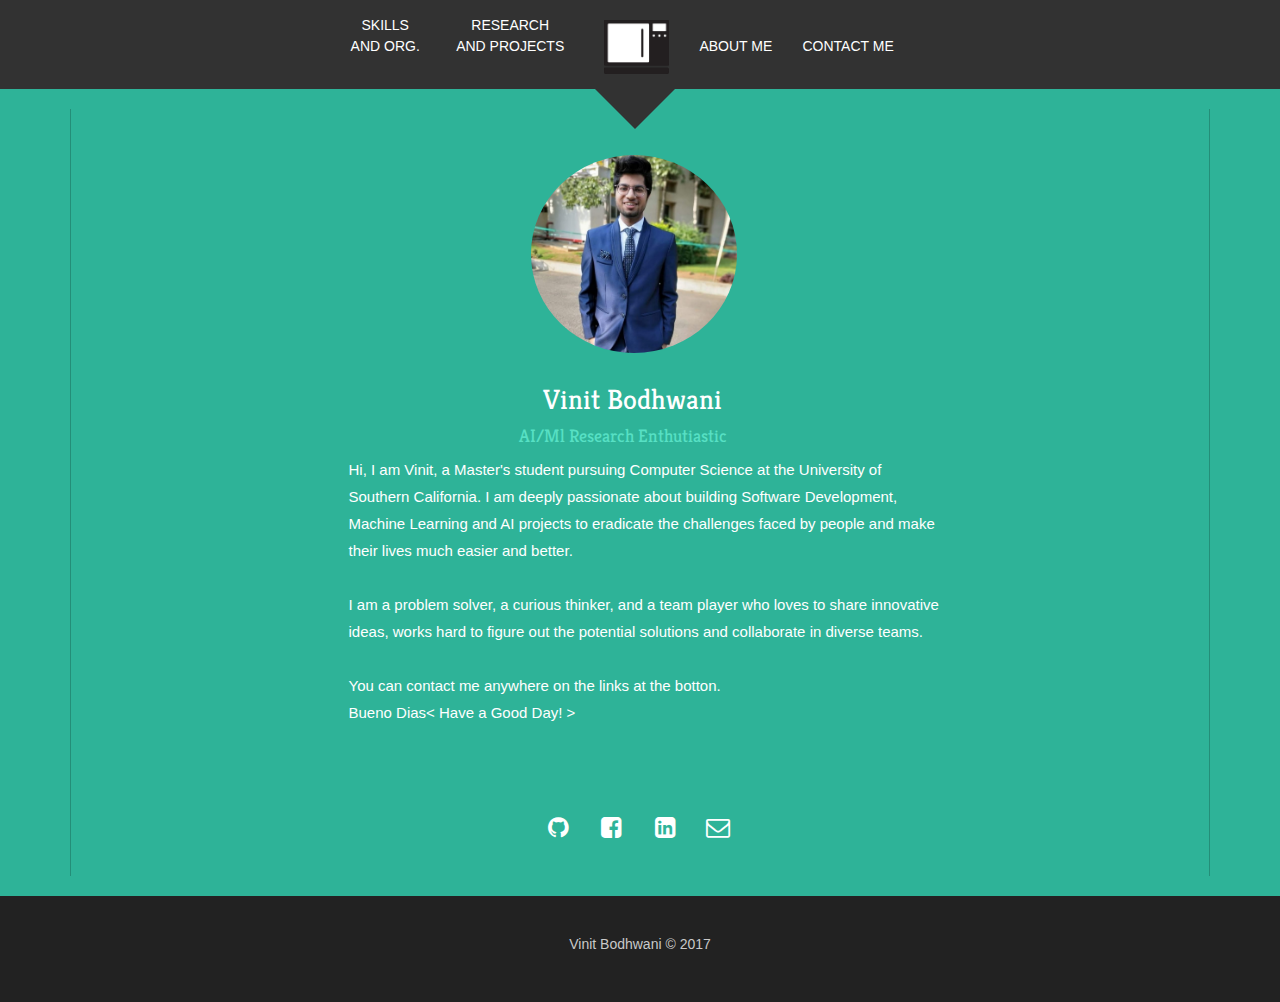
==== commit 42420350: "Add projects" ====
--- a/index.html
+++ b/index.html
@@ -138,9 +138,8 @@
 			<img class="w3-circle" style="width:34%; margin-left: 32%" margin="cent" alt="Vinit Bodhwani" src="images/vinit2.png"><br><br>
 			<h3 id="name" >Vinit Bodhwani</h3>
 			<h4 id="field" style="padding-left: 30%;" >AI/Ml Research Enthutiastic </h4>
-			<p style="padding-left: 2%; font-size: 100%">Hi, I am Vinit, student at University of Southern California, Los Angeles, California, pursuing Computer Science (Specialization in Data Science).<br><br>
-			My passion is working with hidden pattern recognition using machine learning and deep learning. My goal is to optimize world processes and make our life simpler, by using data.
-			I love to play with data and remain excited about new challenges and learn from them. 
+			<p style="padding-left: 2%; font-size: 100%">Hi, I am Vinit, a Master's student pursuing Computer Science at the University of Southern California. I am deeply passionate about building Software Development, Machine Learning and AI projects to eradicate the challenges faced by people and make their lives much easier and better.<br><br>
+			I am a problem solver, a curious thinker, and a team player who loves to share innovative ideas, works hard to figure out the potential solutions and collaborate in diverse teams.
 			<br><br>
 			<!-- If music is your painkiller, as it is for me, then you can click on "Toggle Music" at the bottom and know about me, in a stupendous way.<br><br> -->
 			  You can contact me anywhere on the links at the botton. <br>Bueno Dias< Have a Good Day! ></p>
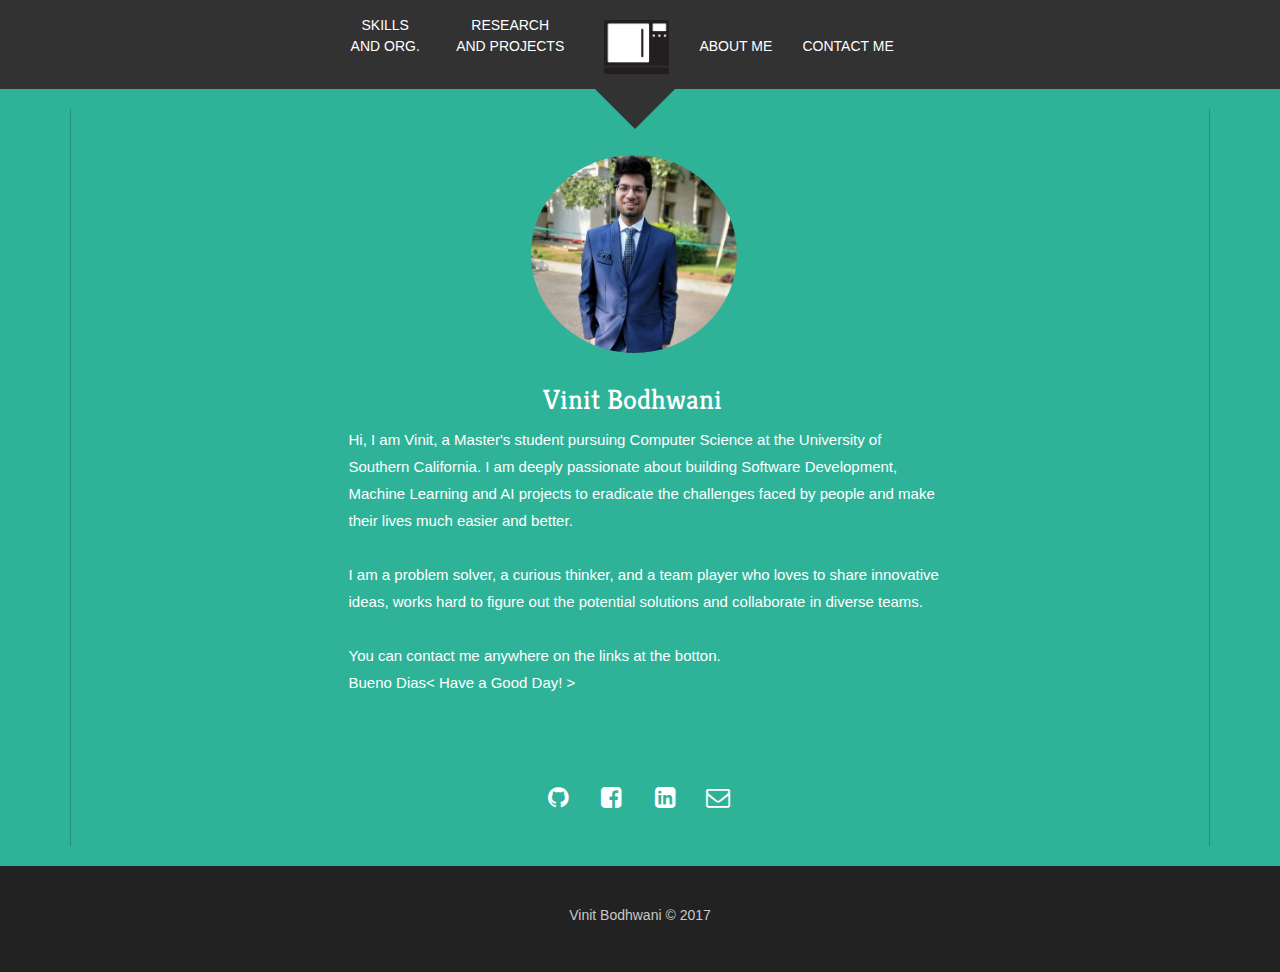
==== commit d33cfcc8: "Remove headline" ====
--- a/index.html
+++ b/index.html
@@ -137,7 +137,6 @@
 		<div class="col-md-7 about_text" style="float: none; margin: 0 auto; padding-left: % ">
 			<img class="w3-circle" style="width:34%; margin-left: 32%" margin="cent" alt="Vinit Bodhwani" src="images/vinit2.png"><br><br>
 			<h3 id="name" >Vinit Bodhwani</h3>
-			<h4 id="field" style="padding-left: 30%;" >AI/Ml Research Enthutiastic </h4>
 			<p style="padding-left: 2%; font-size: 100%">Hi, I am Vinit, a Master's student pursuing Computer Science at the University of Southern California. I am deeply passionate about building Software Development, Machine Learning and AI projects to eradicate the challenges faced by people and make their lives much easier and better.<br><br>
 			I am a problem solver, a curious thinker, and a team player who loves to share innovative ideas, works hard to figure out the potential solutions and collaborate in diverse teams.
 			<br><br>
